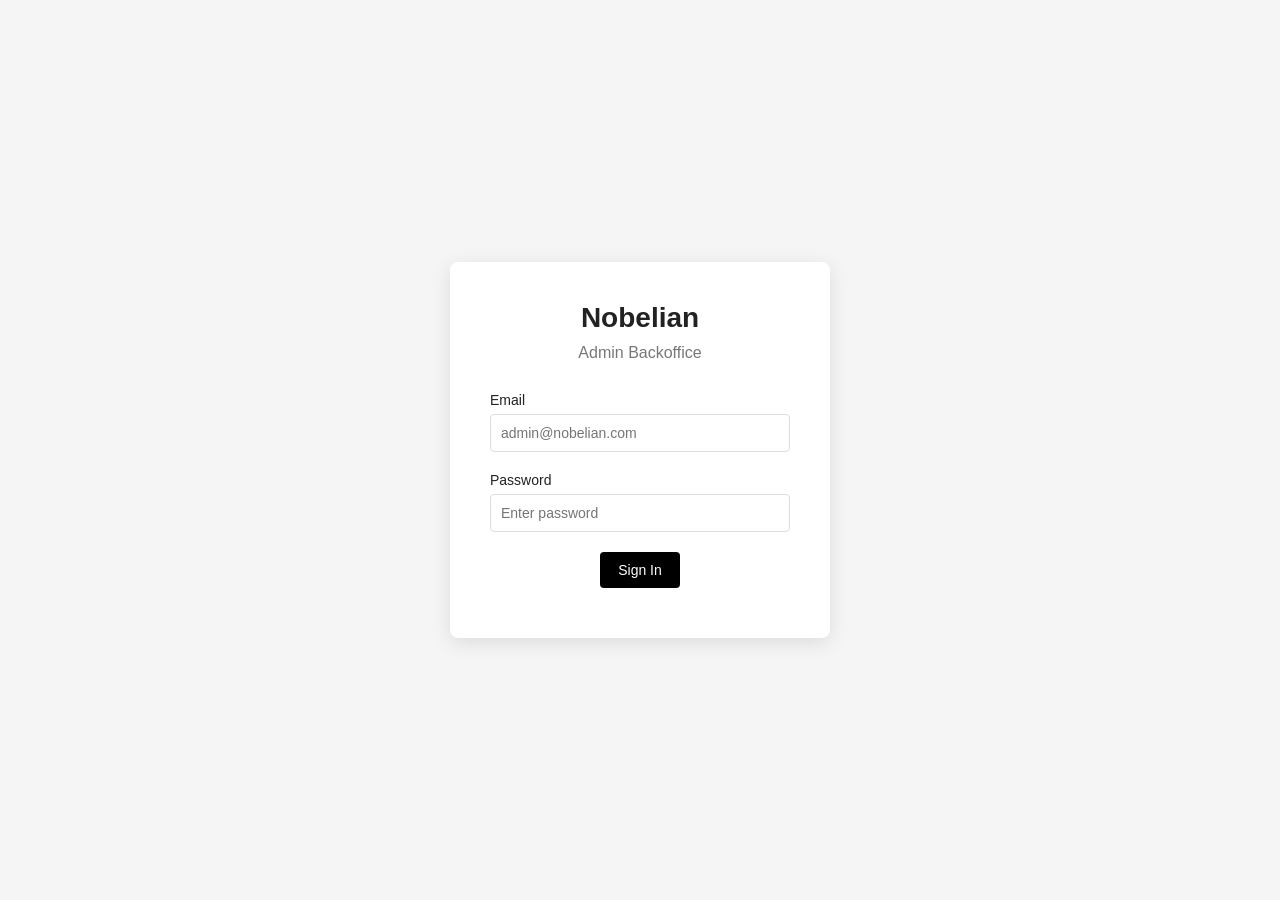
==== index.html @ b6d106a3 "NOB-ADM-001 - Initializing the repo and defining the base html-s and js-s" ====
<!DOCTYPE html>
<html lang="en">
<head>
  <meta charset="UTF-8">
  <title>Nobelian Admin</title>
  <meta name="viewport" content="width=device-width, initial-scale=1.0">

  <link rel="stylesheet" href="css/admin.css">

  <script defer src="js/auth.js"></script>
</head>

<body>

<div class="loading-container">
  <h1>Nobelian Admin</h1>
  <p>Loading...</p>
</div>

<script>
  document.addEventListener("DOMContentLoaded", () => {

    const token = localStorage.getItem("admin_token");

    if (!token) {
      window.location.href = "/login.html";
    } else {
      window.location.href = "/dashboard.html";
    }

  });
</script>

</body>
</html>
---- css/admin.css ----
/* RESET */

* {
margin: 0;
padding: 0;
box-sizing: border-box;
font-family: Arial, Helvetica, sans-serif;
}



/* BODY */

body {
background: #f5f5f5;
color: #222;
}



/* LOGIN PAGE */

.login-container {
height: 100vh;
display: flex;
align-items: center;
justify-content: center;
}

.login-card {
background: white;
padding: 40px;
width: 380px;
border-radius: 8px;
box-shadow: 0 5px 20px rgba(0,0,0,0.1);
text-align: center;
}

.admin-logo {
font-size: 28px;
margin-bottom: 10px;
}

.admin-subtitle {
color: #777;
margin-bottom: 30px;
}



/* FORM */

.form-group {
margin-bottom: 20px;
text-align: left;
}

.form-group label {
display: block;
margin-bottom: 6px;
font-size: 14px;
}

.form-group input,
.form-group textarea {
width: 100%;
padding: 10px;
border: 1px solid #ddd;
border-radius: 4px;
font-size: 14px;
}

.form-group input:focus,
.form-group textarea:focus {
outline: none;
border-color: #000;
}



/* BUTTONS */

button {
cursor: pointer;
border: none;
}

.login-button,
.save-button,
.upload-button,
.create-button {
background: black;
color: white;
padding: 10px 18px;
border-radius: 4px;
font-size: 14px;
}

.login-button:hover,
.save-button:hover,
.upload-button:hover,
.create-button:hover {
background: #333;
}

.cancel-button {
margin-left: 10px;
text-decoration: none;
color: #333;
}

.delete-btn {
background: #c0392b;
color: white;
padding: 6px 12px;
border-radius: 4px;
font-size: 12px;
}

.edit-btn {
margin-right: 10px;
text-decoration: none;
color: #000;
font-size: 13px;
}

.logout-button {
background: #eee;
padding: 8px 12px;
border-radius: 4px;
width: 100%;
}

.error-message {
color: red;
font-size: 13px;
margin-top: 10px;
}



/* ADMIN LAYOUT */

.admin-layout {
display: flex;
height: 100vh;
}



/* SIDEBAR */

.sidebar {
width: 220px;
background: white;
border-right: 1px solid #e5e5e5;
display: flex;
flex-direction: column;
justify-content: space-between;
}

.sidebar-logo {
padding: 25px;
border-bottom: 1px solid #eee;
}

.sidebar-logo h2 {
font-size: 20px;
}

.sidebar-logo p {
font-size: 12px;
color: #777;
}



.sidebar-nav {
display: flex;
flex-direction: column;
}

.nav-item {
padding: 15px 25px;
text-decoration: none;
color: #333;
font-size: 14px;
border-bottom: 1px solid #f2f2f2;
}

.nav-item:hover {
background: #f8f8f8;
}

.nav-item.active {
background: #f2f2f2;
font-weight: bold;
}



.sidebar-footer {
padding: 20px;
}



/* MAIN CONTENT */

.main-content {
flex: 1;
display: flex;
flex-direction: column;
}



/* TOPBAR */

.topbar {
background: white;
padding: 20px 30px;
border-bottom: 1px solid #eee;
display: flex;
justify-content: space-between;
align-items: center;
}

.topbar h1 {
font-size: 20px;
}



/* DASHBOARD */

.dashboard-content {
padding: 30px;
}

.stats-grid {
display: grid;
grid-template-columns: repeat(auto-fit, minmax(200px,1fr));
gap: 20px;
}

.stat-card {
background: white;
padding: 25px;
border-radius: 6px;
box-shadow: 0 3px 10px rgba(0,0,0,0.05);
}

.stat-card h3 {
font-size: 14px;
color: #777;
margin-bottom: 10px;
}

.stat-card p {
font-size: 24px;
font-weight: bold;
}



/* PRODUCTS TABLE */

.products-content {
padding: 30px;
}

.products-table {
width: 100%;
border-collapse: collapse;
background: white;
}

.products-table th,
.products-table td {
padding: 14px;
border-bottom: 1px solid #eee;
text-align: left;
font-size: 14px;
}

.products-table th {
background: #fafafa;
}

.product-thumb {
width: 50px;
height: 50px;
object-fit: cover;
border-radius: 4px;
}



/* PRODUCT EDITOR */

.product-editor {
padding: 30px;
background: white;
margin: 30px;
border-radius: 6px;
}

.form-actions {
margin-top: 20px;
}



/* COLLECTIONS */

.collection-create {
padding: 30px;
background: white;
margin: 30px;
border-radius: 6px;
}

.collections-list {
padding: 30px;
}

.collections-table {
width: 100%;
border-collapse: collapse;
background: white;
}

.collections-table th,
.collections-table td {
padding: 14px;
border-bottom: 1px solid #eee;
}



/* MEDIA */

.media-upload {
padding: 30px;
background: white;
margin: 30px;
border-radius: 6px;
}

.media-library {
padding: 30px;
}

.media-grid {
display: grid;
grid-template-columns: repeat(auto-fill, minmax(150px,1fr));
gap: 20px;
}

.media-item {
background: white;
padding: 10px;
border-radius: 6px;
box-shadow: 0 3px 10px rgba(0,0,0,0.05);
text-align: center;
}

.media-thumb {
width: 100%;
height: 120px;
object-fit: cover;
margin-bottom: 10px;
}
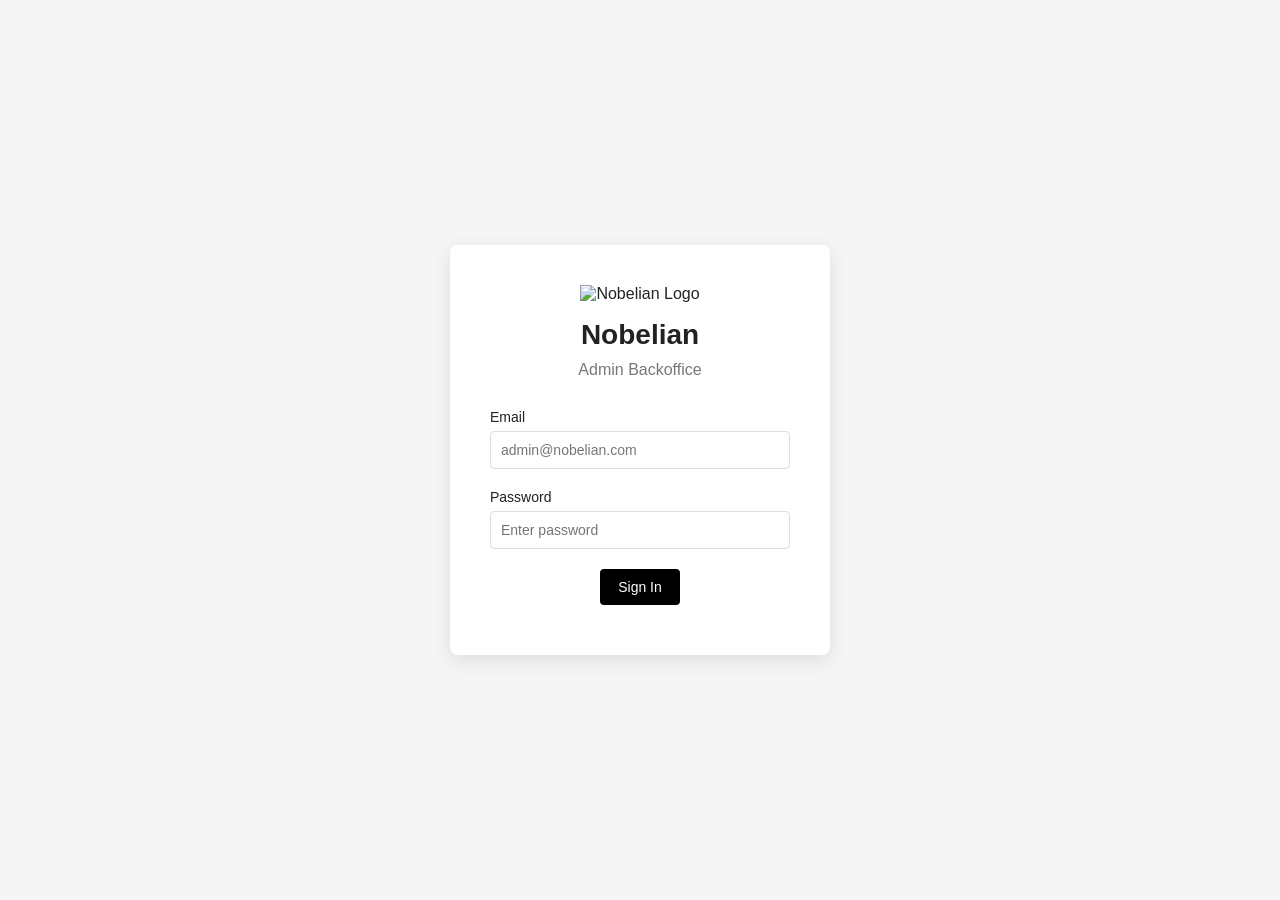
==== commit 00abf0e0: "NOB-ADM-004 - Branding" ====
--- a/index.html
+++ b/index.html
@@ -4,10 +4,12 @@
   <meta charset="UTF-8">
   <title>Nobelian Admin</title>
   <meta name="viewport" content="width=device-width, initial-scale=1.0">
+  <meta http-equiv="Content-Security-Policy" content="default-src 'self'; script-src 'self' 'unsafe-inline'; style-src 'self'; img-src 'self' https://assets.nobelian.com; connect-src https://nobelian-be.fly.dev; font-src 'self'; frame-src 'none'; object-src 'none'; base-uri 'self'; form-action 'self';">
 
+  <link rel="icon" type="image/svg+xml" href="https://assets.nobelian.com/icons/nobelian_pict.svg">
   <link rel="stylesheet" href="css/admin.css">
 
-  <script defer src="js/auth.js"></script>
+  <script defer src="js/security.js"></script>
 </head>
 
 <body>
@@ -24,12 +26,22 @@
 
     if (!token) {
       window.location.href = "/login.html";
-    } else {
-      window.location.href = "/dashboard.html";
+      return;
     }
+
+    // Validate token before redirecting to dashboard
+    if (typeof TokenUtils !== "undefined") {
+      if (TokenUtils.isExpired(token) || !TokenUtils.isAdmin(token)) {
+        localStorage.removeItem("admin_token");
+        window.location.href = "/login.html?reason=expired";
+        return;
+      }
+    }
+
+    window.location.href = "/dashboard.html";
 
   });
 </script>
 
 </body>
-</html>+</html>
--- a/css/admin.css
+++ b/css/admin.css
@@ -34,6 +34,12 @@
 border-radius: 8px;
 box-shadow: 0 5px 20px rgba(0,0,0,0.1);
 text-align: center;
+}
+
+.admin-logo-img {
+width: 60px;
+height: 60px;
+margin-bottom: 16px;
 }
 
 .admin-logo {
@@ -107,6 +113,16 @@
 margin-left: 10px;
 text-decoration: none;
 color: #333;
+background: #eee;
+padding: 10px 18px;
+border-radius: 4px;
+font-size: 14px;
+border: none;
+cursor: pointer;
+}
+
+.cancel-button:hover {
+background: #ddd;
 }
 
 .delete-btn {
@@ -122,6 +138,15 @@
 text-decoration: none;
 color: #000;
 font-size: 13px;
+background: #eee;
+padding: 6px 12px;
+border-radius: 4px;
+border: none;
+cursor: pointer;
+}
+
+.edit-btn:hover {
+background: #ddd;
 }
 
 .logout-button {
